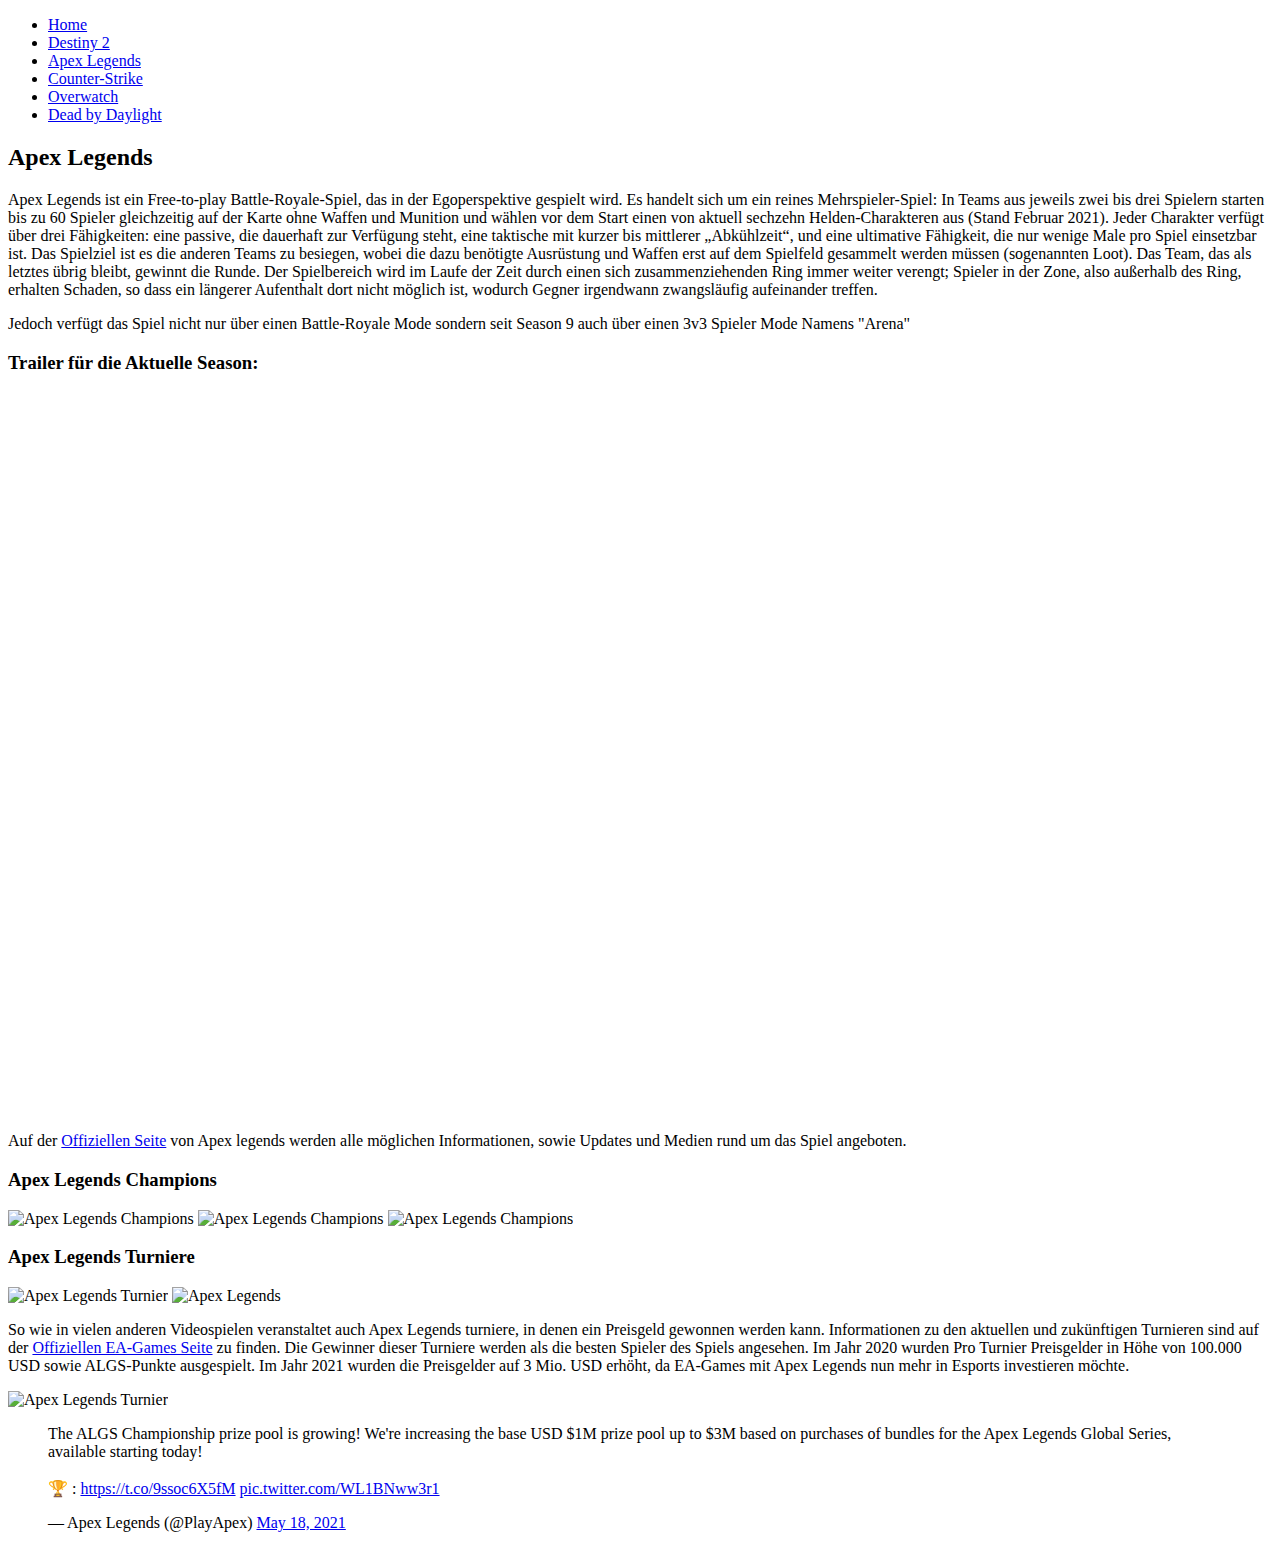
==== apexlegends.html @ 0a72fd0f "Add files via upload" ====
<!doctype html>
<html lang="de">
  <head>
    <meta charset="utf-8">
    <meta name="viewport" content="width=device-width, initial-scale=1.0">
    <title>Gaming Website</title>
    <link href="/css/custom.css" rel="stylesheet">
  </head>

  <body>
    <div class="box-area">
      <header>
        <div class="wrapper">
           <nav>
              <ul>
                <li class ="home"><a href="index.html">Home</a></li>
                <li><a href="destiny2.html">Destiny 2</a> </li>
                <li><a class="active"  href="apexlegends.html">Apex Legends</a></li>
                <li><a href="counterstrike.html">Counter-Strike</a></li>
                <li><a href="overwatch.html">Overwatch</a></li>
                <li><a href="deadbydaylight.html">Dead by Daylight</a></li>
              </ul>
           </nav>
        </div>
      </header>

      <div class="banner3"> </div>



      <div class="bigcontent">
          <div class="content">
            <div class="wrapper">
              
            <div class = "apextopcontent">
              <h2>Apex Legends</h2>
              <p> Apex Legends ist ein Free-to-play Battle-Royale-Spiel, das in der Egoperspektive gespielt wird. Es handelt sich um ein reines Mehrspieler-Spiel: In Teams aus jeweils zwei bis drei Spielern starten bis zu 60 Spieler gleichzeitig auf der Karte ohne Waffen und Munition und wählen vor dem Start einen von aktuell sechzehn Helden-Charakteren aus (Stand Februar 2021). Jeder Charakter verfügt über drei Fähigkeiten: eine passive, die dauerhaft zur Verfügung steht, eine taktische mit kurzer bis mittlerer „Abkühlzeit“, und eine ultimative Fähigkeit, die nur wenige Male pro Spiel einsetzbar ist. Das Spielziel ist es die anderen Teams zu besiegen, wobei die dazu benötigte Ausrüstung und Waffen erst auf dem Spielfeld gesammelt werden müssen (sogenannten Loot). Das Team, das als letztes übrig bleibt, gewinnt die Runde. Der Spielbereich wird im Laufe der Zeit durch einen sich zusammenziehenden Ring immer weiter verengt; Spieler in der Zone, also außerhalb des Ring, erhalten Schaden, so dass ein längerer Aufenthalt dort nicht möglich ist, wodurch Gegner irgendwann zwangsläufig aufeinander treffen. </p>
                
              <p>Jedoch verfügt das Spiel nicht nur über einen Battle-Royale Mode sondern seit Season 9 auch über einen 3v3 Spieler Mode Namens "Arena"</p>
            </div>
                
            <div class = "apexseasontrailer">
              <h3>Trailer für die Aktuelle Season:</h3>

              <iframe width="1280" height="720" src="https://www.youtube.com/embed/oshvcDjEKZc" title="YouTube video player" frameborder="0"allow="accelerometer; autoplay; clipboard-write; encrypted-media; gyroscope; picture-in-picture" allowfullscreen></iframe>
              
              
              <p>Auf der <a href="https://www.ea.com/de-de/games/apex-legends" target="_blank" rel="noopener noreferrer">Offiziellen Seite</a> von Apex legends werden alle möglichen Informationen, sowie Updates und Medien rund um das Spiel angeboten.</p>
              
            </div>

            <div class = "Apexchampions">

              <h3>Apex Legends Champions</h3>

              <div class="apeximage">
                  <img src="img/apex/ts-apex-legends-free-to-play-battle-royale_0.jpg" alt="Apex Legends Champions" style="width:100%">
                  <img src="img/apex/original.jpg" alt="Apex Legends Champions" style="width:100%">
                  <img src="img/apex/Apex-legends-charecter-guide-group-shot-2.jpg" alt="Apex Legends Champions" style="width:100%">
              </div>
            
              <div class="apexturniere">
                <h3>Apex Legends Turniere</h3>

                <div class="apeximage2">

                  <img src="img/apex/Apex_Championship_Logo_BG_16x9_v1-e1616688463242.jpg" alt="Apex Legends Turnier" style="width:100%">
                  <img src="img/apex/apex-legends-pre-season-invitational-feature-1024x683.jpg" alt="Apex Legends" style="width:100%">
                </div>

                <p>So wie in vielen anderen Videospielen veranstaltet auch Apex Legends turniere, in denen ein Preisgeld gewonnen werden kann. Informationen zu den aktuellen und zukünftigen Turnieren sind auf der <a class ="textlink" href="https://www.ea.com/de-de/games/apex-legends/compete" target="_blank" rel="noopener noreferrer">Offiziellen EA-Games Seite</a> zu finden. Die Gewinner dieser Turniere werden als die besten Spieler des Spiels angesehen. Im Jahr 2020 wurden Pro Turnier Preisgelder in Höhe von 100.000 USD sowie ALGS-Punkte ausgespielt. Im Jahr 2021 wurden die Preisgelder auf 3 Mio. USD erhöht, da EA-Games mit Apex Legends nun mehr in Esports investieren möchte.  </p>

              </div>


              <div class = "apexbottomcontent">
                <div class= "apexbottomimage">
                  <img src="img/apex/02.jpg" alt="Apex Legends Turnier" style="width:100%">
                </div>
              
                <div class = "tweets">
                  <blockquote class="twitter-tweet" data-theme="dark"><p lang="en" dir="ltr">The ALGS Championship prize pool is growing! We&#39;re increasing the base USD $1M prize pool up to $3M based on purchases of bundles for the Apex Legends Global Series, available starting today!<br><br>🏆 : <a href="https://t.co/9ssoc6X5fM">https://t.co/9ssoc6X5fM</a> <a href="https://t.co/WL1BNww3r1">pic.twitter.com/WL1BNww3r1</a></p>&mdash; Apex Legends (@PlayApex) <a href="https://twitter.com/PlayApex/status/1394700151198031872?ref_src=twsrc%5Etfw">May 18, 2021</a></blockquote> <script async src="https://platform.twitter.com/widgets.js" charset="utf-8"></script>
                </div>  
              </div>
            </div>
          </div>
        </div>


  </body>
  </html>
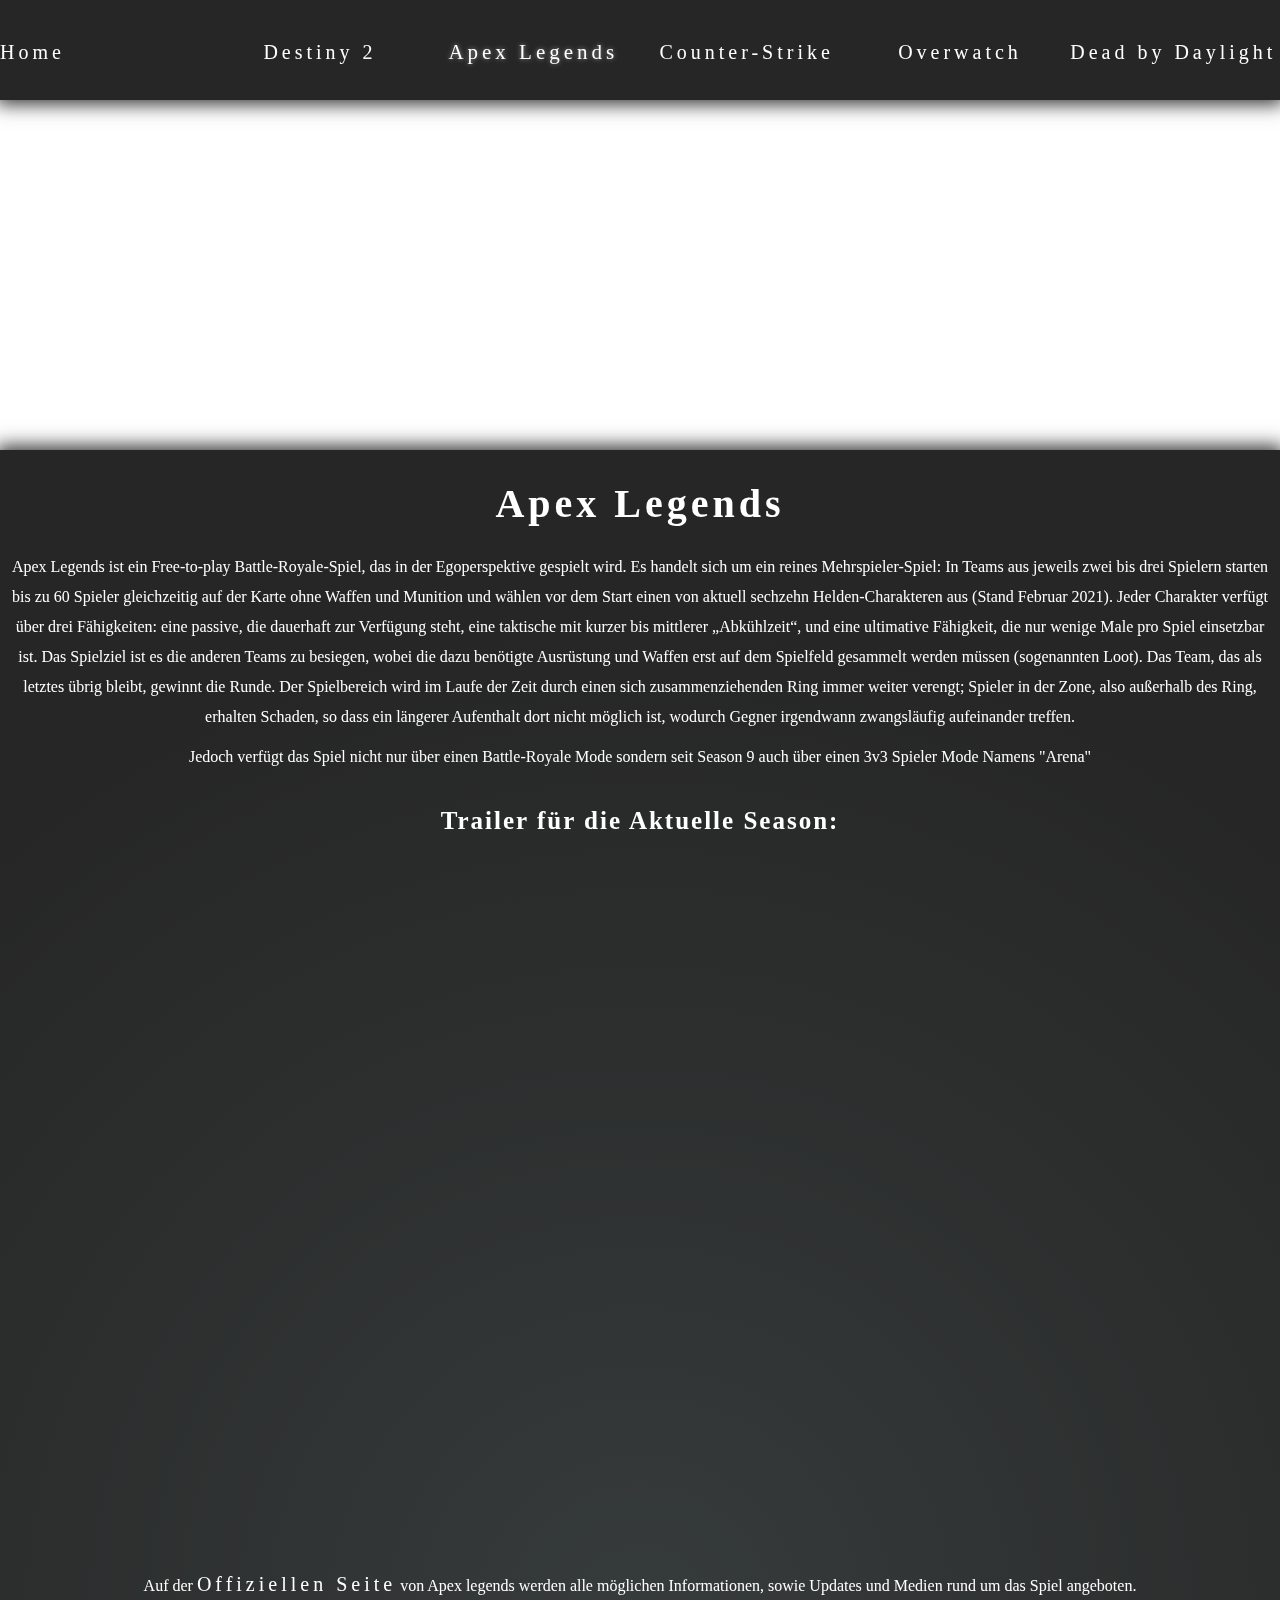
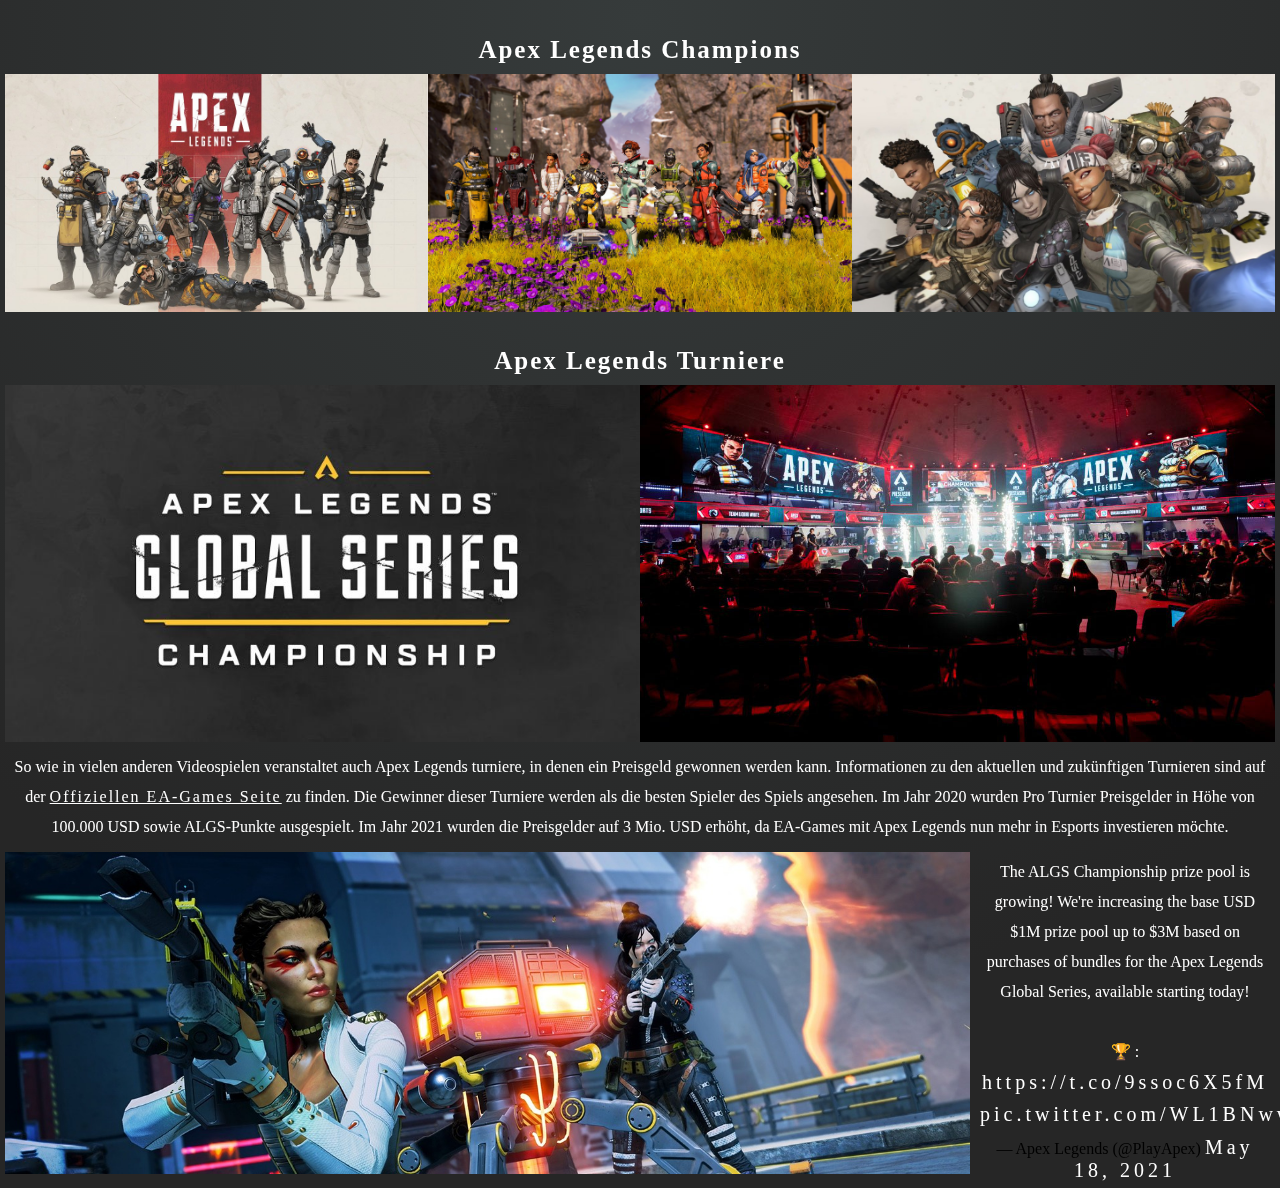
==== commit 1f9d0765: "Add files via upload" ====
--- a/apexlegends.html
+++ b/apexlegends.html
@@ -4,7 +4,7 @@
     <meta charset="utf-8">
     <meta name="viewport" content="width=device-width, initial-scale=1.0">
     <title>Gaming Website</title>
-    <link href="/css/custom.css" rel="stylesheet">
+    <link href="css/custom.css" rel="stylesheet">
   </head>
 
   <body>
--- a/css/custom.css
+++ b/css/custom.css
@@ -0,0 +1,351 @@
+* {
+  margin: 0;
+  padding: 0;
+}
+
+body {
+  text-align: center;
+}
+
+.wrapper {
+  width: 1280px;
+  margin: 0 auto;
+}
+
+header {
+  height: 100px;
+  background: #262626;
+  width: 100%;
+  z-index: 10;
+  position: fixed;
+  -webkit-box-shadow: 0px 0px 18px 4px rgba(0, 0, 0, 0.82);
+  box-shadow: 0px 0px 18px 4px rgba(0, 0, 0, 0.82);
+}
+
+.logo {
+  float: left;
+  line-height: 100px;
+}
+
+.logo a {
+  text-decoration: none;
+  font-size: 25px;
+  font-family: fantasy;
+  color: #fff;
+  letter-spacing: 5px;
+}
+
+li {
+  list-style-type: none;
+  text-decoration: none;
+  margin: auto;
+}
+
+a {
+  text-decoration: none;
+  font-family: fantasy;
+  letter-spacing: 4px;
+  font-size: 20px;
+  color: #fff;
+}
+
+ul {
+  height: 107px;
+  display: -ms-grid;
+  display: grid;
+  -ms-grid-columns: 1fr 1fr 1fr 1fr 1fr 1fr;
+      grid-template-columns: 1fr 1fr 1fr 1fr 1fr 1fr;
+  margin: auto;
+}
+
+.home {
+  margin: auto auto auto 0;
+  text-align: left;
+}
+
+a.active {
+  font-size: 21px;
+  text-shadow: 0px 0px 5px rgba(255, 255, 255, 0.55);
+}
+
+li:after {
+  background: none repeat scroll 0 0 transparent;
+  bottom: 0;
+  content: "";
+  display: block;
+  height: 2px;
+  left: 50%;
+  background: #fff;
+  -webkit-transition: width 0.3s ease 0s, left 0.3s ease 0s;
+  transition: width 0.3s ease 0s, left 0.3s ease 0s;
+  width: 0;
+}
+
+li:hover:after {
+  width: 100%;
+  left: 0;
+}
+
+.textlink {
+  font-size: 16px;
+  font-family: Verdana;
+  letter-spacing: 2px;
+  text-decoration: underline;
+}
+
+.banner {
+  width: 100%;
+  height: 500px;
+  position: fixed;
+  top: 100px;
+  background-image: url(https://i.postimg.cc/jdmpQztB/Gaming-2.png);
+  background-size: cover;
+  background-position: center center;
+}
+
+.banner2 {
+  width: 100%;
+  height: 500px;
+  position: fixed;
+  top: 100px;
+  background-image: url(https://i.postimg.cc/Fz1VGrSG/20210217183413-1-3.jpg);
+  background-size: cover;
+  background-position: center center;
+}
+
+.banner3 {
+  width: 100%;
+  height: 500px;
+  position: fixed;
+  top: 100px;
+  background-image: url(https://i.postimg.cc/15f4rmnz/03.jpghttps://i.postimg.cc/15f4rmnz/03.jpg);
+  background-size: cover;
+  background-position: center center;
+}
+
+.banner4 {
+  width: 100%;
+  height: 500px;
+  position: fixed;
+  top: 100px;
+  background-image: url(https://i.postimg.cc/tTGJWLPr/csgo-banner.jpg);
+  background-size: cover;
+  background-position: center center;
+}
+
+.banner5 {
+  width: 100%;
+  height: 500px;
+  position: fixed;
+  top: 100px;
+  background-image: url(https://i.postimg.cc/Ss5vg0q9/Overwatch-all-heroes-3.jpg);
+  background-size: cover;
+  background-position: center center;
+}
+
+.banner6 {
+  width: 100%;
+  height: 500px;
+  position: fixed;
+  top: 100px;
+  background-image: url(https://i.postimg.cc/mr52Ftgf/DBD-Killers-2.jpg);
+  background-size: cover;
+  background-position: center center;
+}
+
+.banner h2 {
+  padding-top: 8%;
+  font-size: 70px;
+  font-family: fantasy;
+  text-transform: uppercase;
+  color: #ffffff;
+}
+
+.bigcontent {
+  width: 100%;
+  position: relative;
+  top: 450px;
+  background: #363b3b;
+  background: radial-gradient(circle, #363b3b 0%, #262626 75%);
+}
+
+.content {
+  height: 100%;
+  -webkit-box-shadow: 0px 0px 18px 4px rgba(0, 0, 0, 0.82);
+  box-shadow: 0px 0px 18px 4px rgba(0, 0, 0, 0.82);
+}
+
+.content h2 {
+  font-family: fantasy;
+  letter-spacing: 4px;
+  padding-top: 30px;
+  padding-bottom: 20px;
+  font-size: 40px;
+  margin: 0;
+  color: white;
+}
+
+.content h3 {
+  font-family: fantasy;
+  letter-spacing: 2px;
+  padding-top: 30px;
+  padding-bottom: 5px;
+  font-size: 25px;
+  margin: 0;
+  color: white;
+}
+
+.content p {
+  padding: 5px;
+  font-family: Verdana;
+  line-height: 30px;
+  color: white;
+}
+
+.column {
+  float: left;
+  padding: 5px;
+  padding-bottom: 30px;
+}
+
+.tweets {
+  margin-left: auto;
+  margin-right: auto;
+  width: 300px;
+}
+
+.gridthing {
+  display: -ms-grid;
+  display: grid;
+  -ms-grid-columns: 1fr 1fr;
+      grid-template-columns: 1fr 1fr;
+}
+
+.destinycontent {
+  width: 100%;
+  position: relative;
+  top: 450px;
+}
+
+.destinybottomimage {
+  display: -ms-grid;
+  display: grid;
+  -ms-grid-rows: 1fr 1fr;
+      grid-template-rows: 1fr 1fr;
+  grid-gap: 10px;
+  padding-bottom: 10px;
+}
+
+.destinybottomimageinner {
+  display: -ms-grid;
+  display: grid;
+  -ms-grid-columns: 1fr 1fr 1fr;
+      grid-template-columns: 1fr 1fr 1fr;
+}
+
+.apeximage {
+  display: -ms-grid;
+  display: grid;
+  -ms-grid-columns: 1fr 1fr 1fr;
+      grid-template-columns: 1fr 1fr 1fr;
+  margin: 5px;
+}
+
+.apeximage2 {
+  display: -ms-grid;
+  display: grid;
+  -ms-grid-columns: 1fr 1fr;
+      grid-template-columns: 1fr 1fr;
+  margin: 5px;
+}
+
+.apexbottomcontent {
+  display: -ms-grid;
+  display: grid;
+  -ms-grid-columns: auto auto;
+      grid-template-columns: auto auto;
+  grid-gap: 5px;
+  margin: 5px;
+}
+
+.apexbottomimage {
+  margin: auto;
+  padding-bottom: 10px;
+}
+
+.csbottomimages {
+  display: -ms-grid;
+  display: grid;
+  -ms-grid-columns: 1fr 1fr 1fr;
+      grid-template-columns: 1fr 1fr 1fr;
+  margin: 5px;
+  padding-bottom: 10px;
+}
+
+.overwatchleaugeimages {
+  display: -ms-grid;
+  display: grid;
+  -ms-grid-columns: 1fr 1fr 1fr;
+      grid-template-columns: 1fr 1fr 1fr;
+  margin: 5px;
+  padding-bottom: 10px;
+}
+
+.dbdsurvivorimages {
+  display: -ms-grid;
+  display: grid;
+  -ms-grid-columns: 1fr 1fr 1fr;
+      grid-template-columns: 1fr 1fr 1fr;
+  margin: 5px;
+}
+
+.dbdkillerimages {
+  display: -ms-grid;
+  display: grid;
+  -ms-grid-columns: 1fr 1fr 1fr;
+      grid-template-columns: 1fr 1fr 1fr;
+  margin: 5px;
+  padding-bottom: 10px;
+}
+
+.nintendoimage {
+  display: -ms-grid;
+  display: grid;
+  -ms-grid-columns: 1fr 1fr 1fr;
+      grid-template-columns: 1fr 1fr 1fr;
+  margin: 5px;
+}
+
+.generalgamingimages {
+  display: -ms-grid;
+  display: grid;
+  -ms-grid-columns: 1fr 1fr 1fr;
+      grid-template-columns: 1fr 1fr 1fr;
+  margin: 5px;
+}
+
+.gamingtodayimages {
+  display: -ms-grid;
+  display: grid;
+  -ms-grid-columns: 1fr 1fr 1fr;
+      grid-template-columns: 1fr 1fr 1fr;
+  margin: 5px;
+}
+
+.gamingcommunityimages {
+  display: -ms-grid;
+  display: grid;
+  -ms-grid-columns: 1fr 1fr 1fr;
+      grid-template-columns: 1fr 1fr 1fr;
+  margin: 5px;
+}
+
+.gamercareerimages {
+  display: -ms-grid;
+  display: grid;
+  -ms-grid-columns: 1fr 1fr;
+      grid-template-columns: 1fr 1fr;
+  margin: 5px;
+  padding-bottom: 10px;
+}
+/*# sourceMappingURL=custom.css.map */